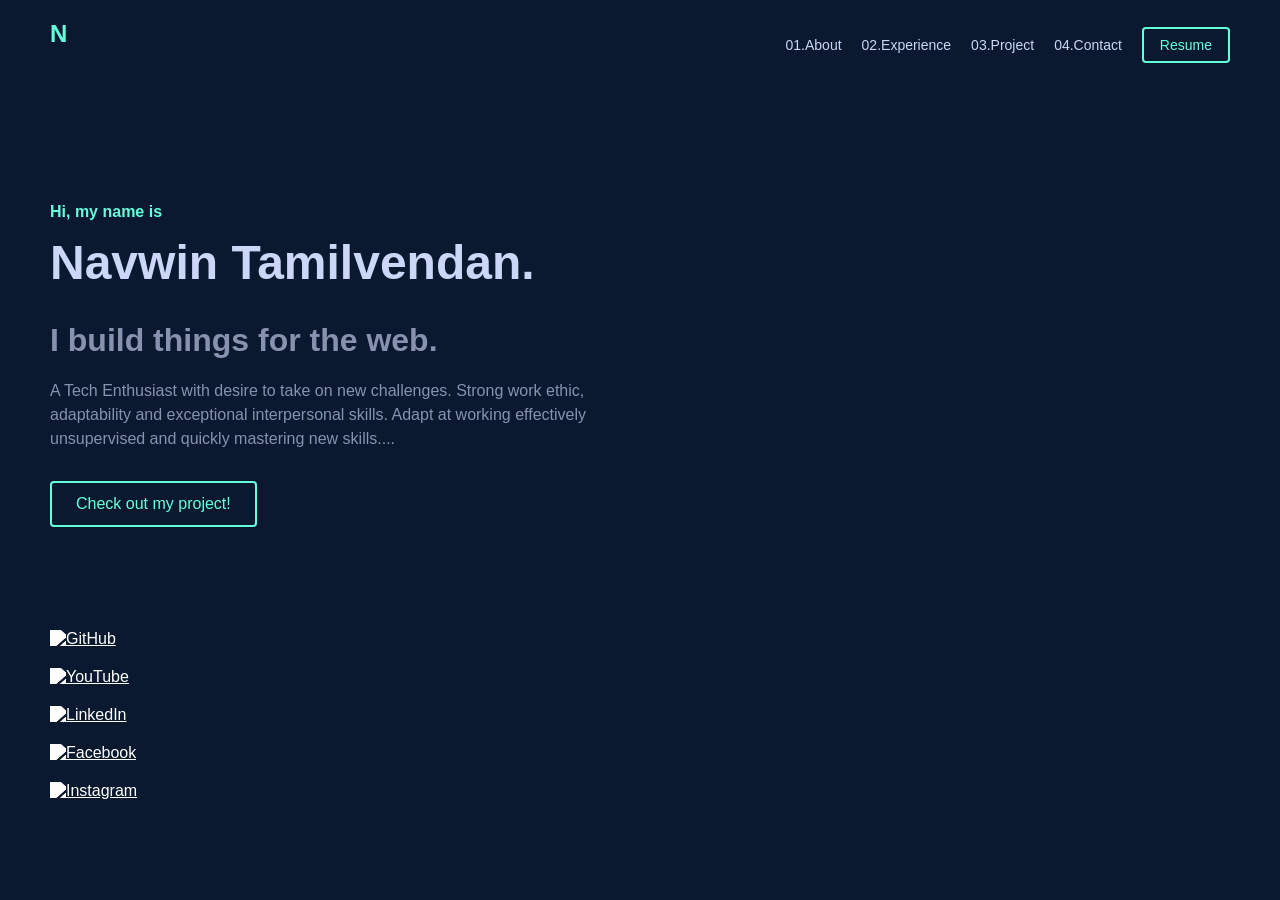
==== index.html @ d555c204 "Update index.html" ====
<!DOCTYPE html>
<html lang="en">
<head>
    <meta charset="UTF-8">
    <meta name="viewport" content="width=device-width, initial-scale=1.0">
    <title>Portfolio</title>
    <link rel="stylesheet" href="styles.css">
</head>
<body>
    <header>
        <div class="logo">N</div>
        <nav>
            <ul>
                <li><a href="#">01.About</a></li>
                <li><a href="#">02.Experience</a></li>
                <li><a href="#">03.Project</a></li>
                <li><a href="#">04.Contact</a></li>
                <li><a href="#" class="resume-btn">Resume</a></li>
            </ul>
        </nav>
    </header>
    <main>
        <div class="intro">
            <h2>Hi, my name is</h2>
            <h1>Navwin Tamilvendan.</h1>
            <h3>I build things for the web.</h3>
            <p>A Tech Enthusiast with desire to take on new challenges. Strong work ethic, adaptability and exceptional interpersonal skills. Adapt at
                working effectively unsupervised and quickly mastering new skills....</p>
            <a href="#" class="btn">Check out my project!</a>
        </div>
        <div class="social-icons">
            <a href="#"><img src="github-icon.png" alt="GitHub"></a>
            <a href="#"><img src="youtube-icon.png" alt="YouTube"></a>
            <a href="#"><img src="linkedin-icon.png" alt="LinkedIn"></a>
            <a href="#"><img src="facebook-icon.png" alt="Facebook"></a>
            <a href="#"><img src="instagram-icon.png" alt="Instagram"></a>
        </div>
    </main>
</body>
</html>
---- styles.css ----
body {
    margin: 0;
    font-family: 'Arial', sans-serif;
    background-color: #0a192f;
    color: #ccd6f6;
}

header {
    display: flex;
    justify-content: space-between;
    padding: 20px 50px;
    background-color: #0a192f;
}

.logo {
    font-size: 24px;
    font-weight: bold;
    color: #64ffda;
}

nav ul {
    list-style: none;
    display: flex;
    gap: 20px;
}

nav ul li a {
    color: #ccd6f6;
    text-decoration: none;
    font-size: 14px;
    transition: color 0.3s ease;
}

nav ul li a:hover {
    color: #64ffda;
}

.resume-btn {
    padding: 8px 16px;
    border: 2px solid #64ffda;
    color: #64ffda;
    text-decoration: none;
    border-radius: 4px;
    transition: background-color 0.3s ease;
}

.resume-btn:hover {
    background-color: #64ffda;
    color: #0a192f;
}

main {
    padding: 100px 50px;
    max-width: 1200px;
    margin: auto;
}

.intro h2 {
    color: #64ffda;
    font-size: 16px;
}

.intro h1 {
    font-size: 48px;
    margin: 10px 0;
}

.intro h3 {
    font-size: 32px;
    margin-bottom: 20px;
    color: #8892b0;
}

.intro p {
    max-width: 600px;
    margin-bottom: 30px;
    line-height: 1.5;
    color: #8892b0;
}

.btn {
    display: inline-block;
    padding: 12px 24px;
    border: 2px solid #64ffda;
    color: #64ffda;
    text-decoration: none;
    border-radius: 4px;
    transition: background-color 0.3s ease;
}

.btn:hover {
    background-color: #64ffda;
    color: #0a192f;
}

.social-icons {
    position: fixed;
    left: 50px;
    bottom: 100px;
    display: flex;
    flex-direction: column;
    gap: 20px;
}

.social-icons a img {
    width: 24px;
    filter: brightness(0) invert(1);
    transition: filter 0.3s ease;
}

.social-icons a img:hover {
    filter: brightness(0) invert(0.7);
}
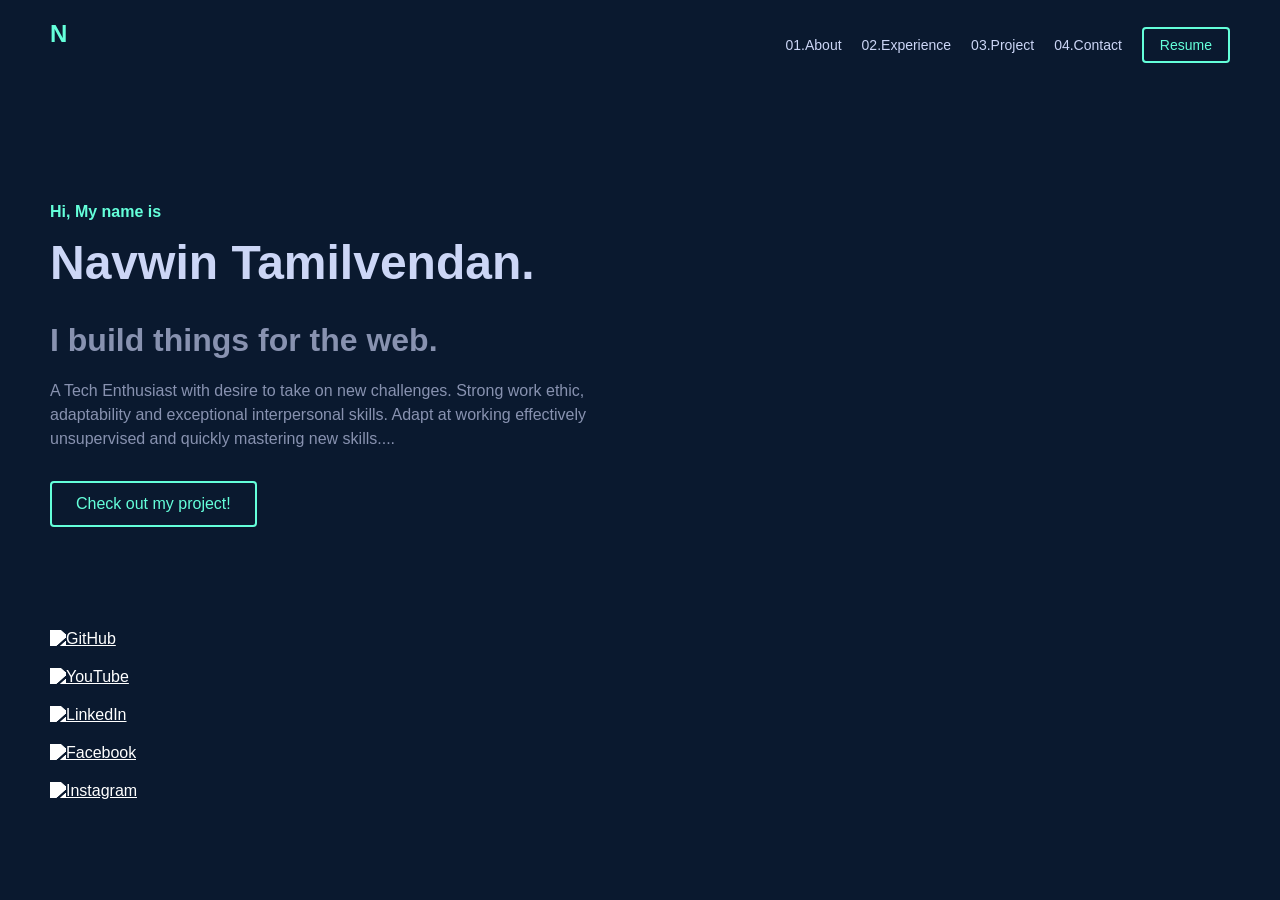
==== commit b0dcdfd0: "Update index.html" ====
--- a/index.html
+++ b/index.html
@@ -21,7 +21,7 @@
     </header>
     <main>
         <div class="intro">
-            <h2>Hi, my name is</h2>
+            <h2>Hi, My name is</h2>
             <h1>Navwin Tamilvendan.</h1>
             <h3>I build things for the web.</h3>
             <p>A Tech Enthusiast with desire to take on new challenges. Strong work ethic, adaptability and exceptional interpersonal skills. Adapt at
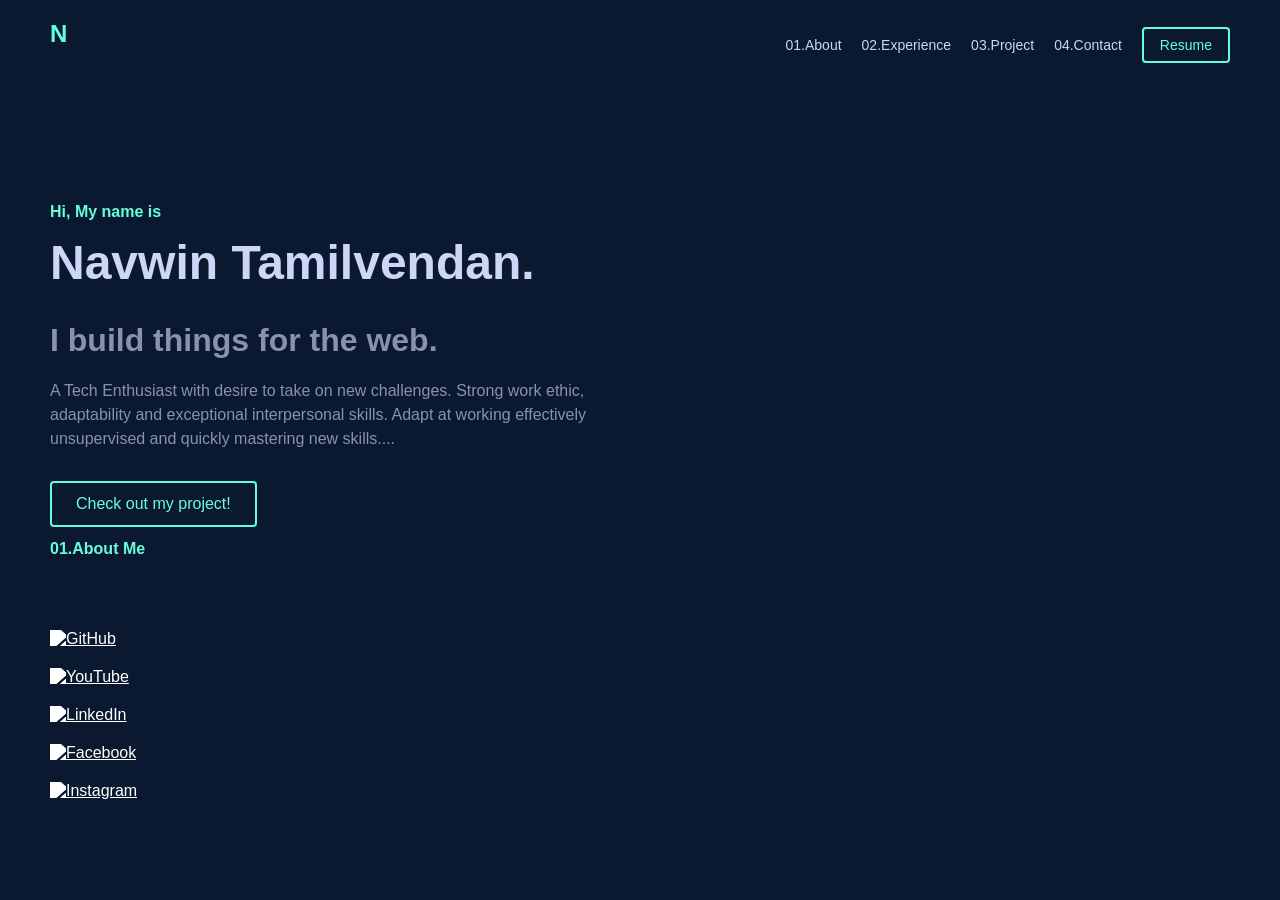
==== commit 96307846: "Update index.html" ====
--- a/index.html
+++ b/index.html
@@ -27,6 +27,7 @@
             <p>A Tech Enthusiast with desire to take on new challenges. Strong work ethic, adaptability and exceptional interpersonal skills. Adapt at
                 working effectively unsupervised and quickly mastering new skills....</p>
             <a href="#" class="btn">Check out my project!</a>
+            <h2 class="font-titleFont text-2xl font-semibold flex items-center"><span class="text-base md:text-lg text-textGreen mr-2">01<!-- -->.</span>About Me<span class="hidden md:inline-flex md:w-60 lgl:w-72 h-[.5px] bg-gray-700 ml-6"></span></h2>
         </div>
         <div class="social-icons">
             <a href="#"><img src="github-icon.png" alt="GitHub"></a>
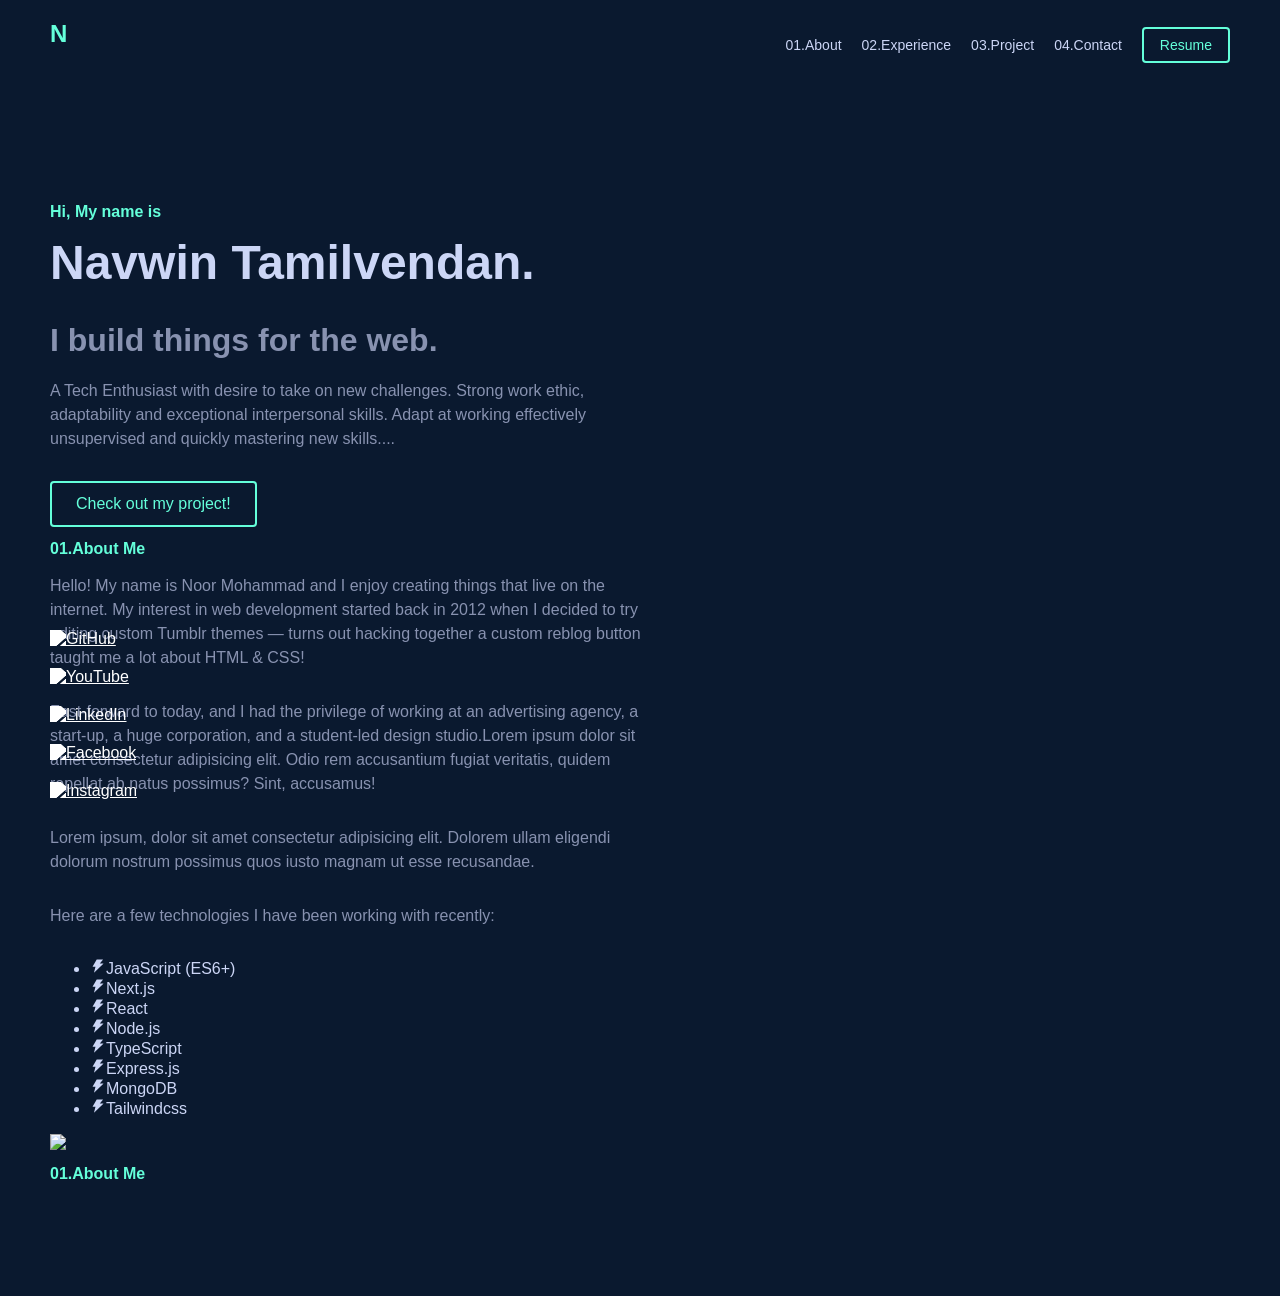
==== commit 66fb31f4: "Update index.html" ====
--- a/index.html
+++ b/index.html
@@ -27,6 +27,7 @@
             <p>A Tech Enthusiast with desire to take on new challenges. Strong work ethic, adaptability and exceptional interpersonal skills. Adapt at
                 working effectively unsupervised and quickly mastering new skills....</p>
             <a href="#" class="btn">Check out my project!</a>
+            <section id="about" class="max-w-containerSmall mx-auto py-10 lgl:py-32 flex flex-col gap-8"><h2 class="font-titleFont text-2xl font-semibold flex items-center"><span class="text-base md:text-lg text-textGreen mr-2">01<!-- -->.</span>About Me<span class="hidden md:inline-flex md:w-60 lgl:w-72 h-[.5px] bg-gray-700 ml-6"></span></h2><div class="flex flex-col lgl:flex-row gap-16"><div class="w-full lgl:w-2/3 text-base text-textDark font-medium flex flex-col gap-4"><p>Hello! My name is Noor Mohammad and I enjoy creating things that live on the internet. My interest in web development started back in 2012 when I decided to try editing custom Tumblr themes — turns out hacking together a custom reblog button taught me a lot about HTML &amp; CSS!</p><p>Fast-forward to today, and I had the privilege of working at an advertising agency, a start-up,<!-- --> <span class="text-textGreen">a huge corporation, and a student-led design studio.</span>Lorem ipsum dolor sit amet consectetur adipisicing elit. Odio rem accusantium fugiat veritatis, quidem repellat<!-- --> <span class="text-textGreen">ab natus possimus? Sint, accusamus!</span></p><p>Lorem ipsum, dolor sit amet consectetur adipisicing elit. Dolorem ullam eligendi dolorum nostrum possimus quos iusto magnam ut esse recusandae.</p><p>Here are a few technologies I have been working with recently:</p><ul class="max-w-[450px] text-sm font-titleFont grid grid-cols-2 gap-2 mt-6"><li class="flex items-center gap-2"><span class="text-textGreen"><svg stroke="currentColor" fill="currentColor" stroke-width="0" viewBox="0 0 1024 1024" height="1em" width="1em" xmlns="http://www.w3.org/2000/svg"><path d="M848 359.3H627.7L825.8 109c4.1-5.3.4-13-6.3-13H436c-2.8 0-5.5 1.5-6.9 4L170 547.5c-3.1 5.3.7 12 6.9 12h174.4l-89.4 357.6c-1.9 7.8 7.5 13.3 13.3 7.7L853.5 373c5.2-4.9 1.7-13.7-5.5-13.7z"></path></svg></span>JavaScript (ES6+)</li><li class="flex items-center gap-2"><span class="text-textGreen"><svg stroke="currentColor" fill="currentColor" stroke-width="0" viewBox="0 0 1024 1024" height="1em" width="1em" xmlns="http://www.w3.org/2000/svg"><path d="M848 359.3H627.7L825.8 109c4.1-5.3.4-13-6.3-13H436c-2.8 0-5.5 1.5-6.9 4L170 547.5c-3.1 5.3.7 12 6.9 12h174.4l-89.4 357.6c-1.9 7.8 7.5 13.3 13.3 7.7L853.5 373c5.2-4.9 1.7-13.7-5.5-13.7z"></path></svg></span>Next.js</li><li class="flex items-center gap-2"><span class="text-textGreen"><svg stroke="currentColor" fill="currentColor" stroke-width="0" viewBox="0 0 1024 1024" height="1em" width="1em" xmlns="http://www.w3.org/2000/svg"><path d="M848 359.3H627.7L825.8 109c4.1-5.3.4-13-6.3-13H436c-2.8 0-5.5 1.5-6.9 4L170 547.5c-3.1 5.3.7 12 6.9 12h174.4l-89.4 357.6c-1.9 7.8 7.5 13.3 13.3 7.7L853.5 373c5.2-4.9 1.7-13.7-5.5-13.7z"></path></svg></span>React</li><li class="flex items-center gap-2"><span class="text-textGreen"><svg stroke="currentColor" fill="currentColor" stroke-width="0" viewBox="0 0 1024 1024" height="1em" width="1em" xmlns="http://www.w3.org/2000/svg"><path d="M848 359.3H627.7L825.8 109c4.1-5.3.4-13-6.3-13H436c-2.8 0-5.5 1.5-6.9 4L170 547.5c-3.1 5.3.7 12 6.9 12h174.4l-89.4 357.6c-1.9 7.8 7.5 13.3 13.3 7.7L853.5 373c5.2-4.9 1.7-13.7-5.5-13.7z"></path></svg></span>Node.js</li><li class="flex items-center gap-2"><span class="text-textGreen"><svg stroke="currentColor" fill="currentColor" stroke-width="0" viewBox="0 0 1024 1024" height="1em" width="1em" xmlns="http://www.w3.org/2000/svg"><path d="M848 359.3H627.7L825.8 109c4.1-5.3.4-13-6.3-13H436c-2.8 0-5.5 1.5-6.9 4L170 547.5c-3.1 5.3.7 12 6.9 12h174.4l-89.4 357.6c-1.9 7.8 7.5 13.3 13.3 7.7L853.5 373c5.2-4.9 1.7-13.7-5.5-13.7z"></path></svg></span>TypeScript</li><li class="flex items-center gap-2"><span class="text-textGreen"><svg stroke="currentColor" fill="currentColor" stroke-width="0" viewBox="0 0 1024 1024" height="1em" width="1em" xmlns="http://www.w3.org/2000/svg"><path d="M848 359.3H627.7L825.8 109c4.1-5.3.4-13-6.3-13H436c-2.8 0-5.5 1.5-6.9 4L170 547.5c-3.1 5.3.7 12 6.9 12h174.4l-89.4 357.6c-1.9 7.8 7.5 13.3 13.3 7.7L853.5 373c5.2-4.9 1.7-13.7-5.5-13.7z"></path></svg></span>Express.js</li><li class="flex items-center gap-2"><span class="text-textGreen"><svg stroke="currentColor" fill="currentColor" stroke-width="0" viewBox="0 0 1024 1024" height="1em" width="1em" xmlns="http://www.w3.org/2000/svg"><path d="M848 359.3H627.7L825.8 109c4.1-5.3.4-13-6.3-13H436c-2.8 0-5.5 1.5-6.9 4L170 547.5c-3.1 5.3.7 12 6.9 12h174.4l-89.4 357.6c-1.9 7.8 7.5 13.3 13.3 7.7L853.5 373c5.2-4.9 1.7-13.7-5.5-13.7z"></path></svg></span>MongoDB</li><li class="flex items-center gap-2"><span class="text-textGreen"><svg stroke="currentColor" fill="currentColor" stroke-width="0" viewBox="0 0 1024 1024" height="1em" width="1em" xmlns="http://www.w3.org/2000/svg"><path d="M848 359.3H627.7L825.8 109c4.1-5.3.4-13-6.3-13H436c-2.8 0-5.5 1.5-6.9 4L170 547.5c-3.1 5.3.7 12 6.9 12h174.4l-89.4 357.6c-1.9 7.8 7.5 13.3 13.3 7.7L853.5 373c5.2-4.9 1.7-13.7-5.5-13.7z"></path></svg></span>Tailwindcss</li></ul></div><div class="w-full lgl:w-1/3 h-80 relative group"><div class="absolute w-full h-80 -left-6 -top-6 rounded-lg "><div class="w-full h-full relative z-20 flex pl-6 lgl:pl-0"><img alt="profileImg" loading="lazy" width="380" height="385" decoding="async" data-nimg="1" class="rounded-lg h-full object-cover" style="color:transparent" srcset="/_next/image?url=%2F_next%2Fstatic%2Fmedia%2Fprofile.f7947c3f.png&amp;w=384&amp;q=75 1x, /_next/image?url=%2F_next%2Fstatic%2Fmedia%2Fprofile.f7947c3f.png&amp;w=828&amp;q=75 2x" src="/_next/image?url=%2F_next%2Fstatic%2Fmedia%2Fprofile.f7947c3f.png&amp;w=828&amp;q=75"><div class="hidden lgl:inline-block absolute w-full h-80 bg-textGreen/20 rounded-md top-0 left-0 group-hover:bg-transparent duration-300"></div></div></div><div class="hidden lgl:inline-flex w-full h-80 border-2 border-textGreen rounded-md group-hover:-translate-x-2 group-hover:-translate-y-2 transition-transform duration-300"></div></div></div></section>
             <h2 class="font-titleFont text-2xl font-semibold flex items-center"><span class="text-base md:text-lg text-textGreen mr-2">01<!-- -->.</span>About Me<span class="hidden md:inline-flex md:w-60 lgl:w-72 h-[.5px] bg-gray-700 ml-6"></span></h2>
         </div>
         <div class="social-icons">
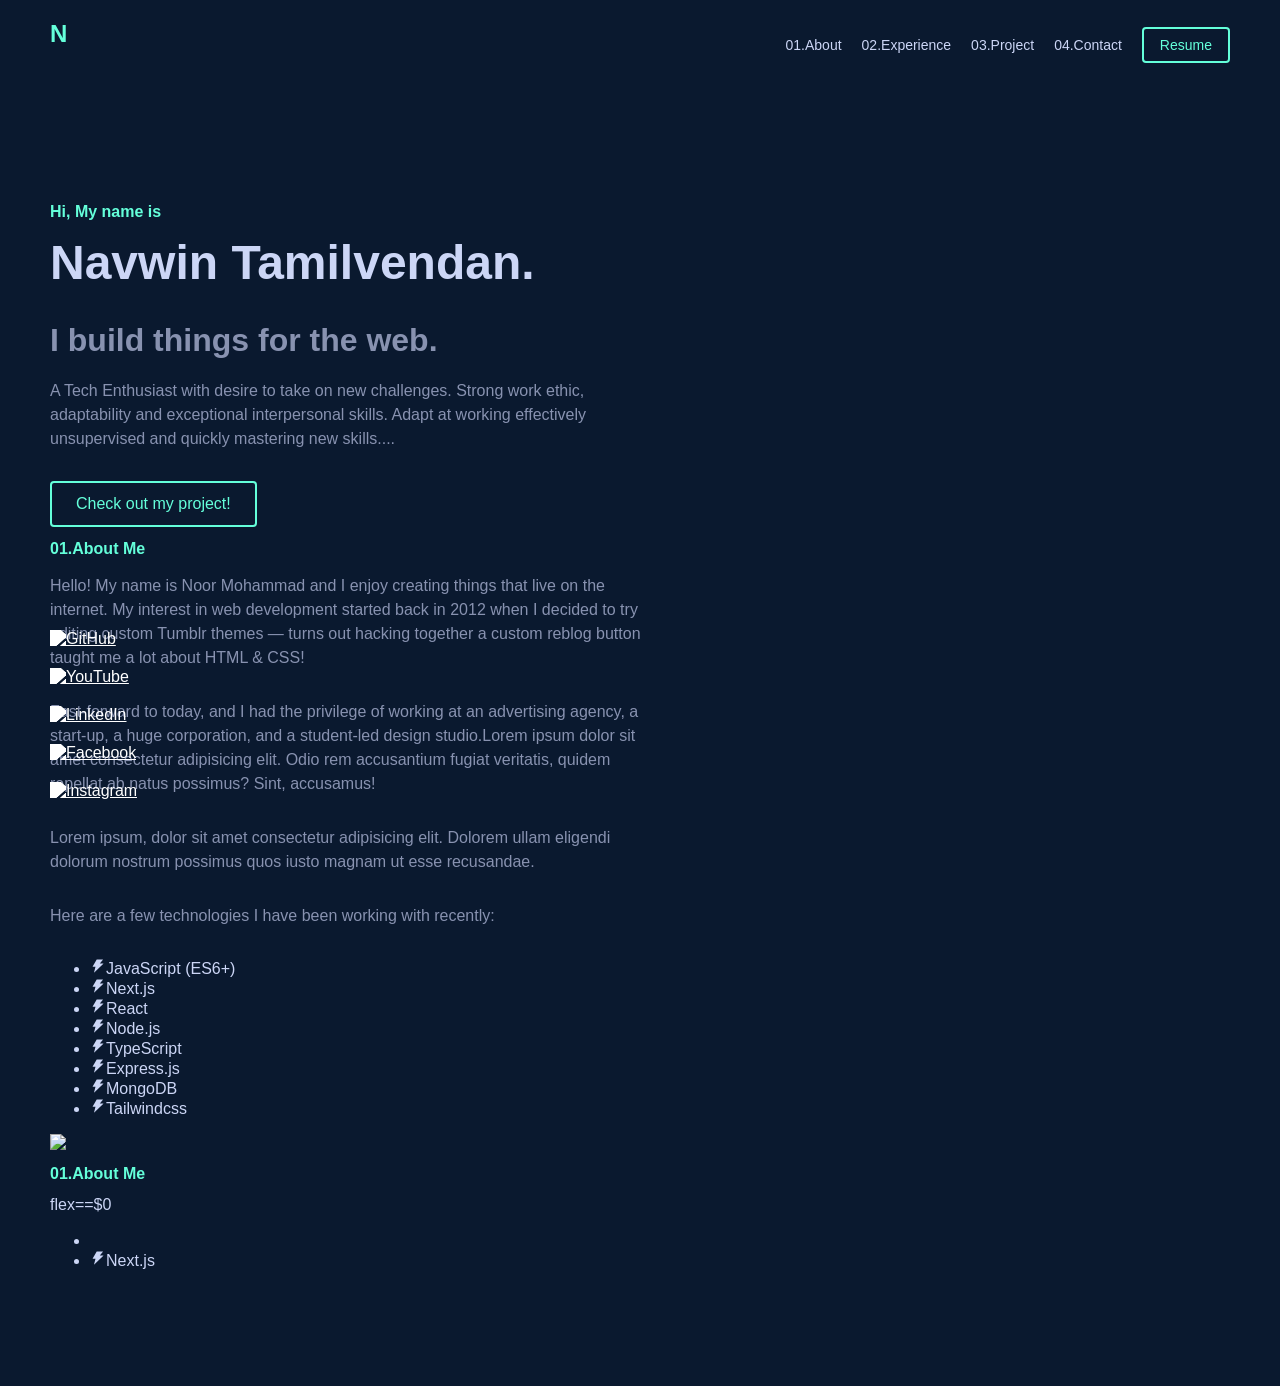
==== commit 326005df: "Update index.html" ====
--- a/index.html
+++ b/index.html
@@ -28,7 +28,21 @@
                 working effectively unsupervised and quickly mastering new skills....</p>
             <a href="#" class="btn">Check out my project!</a>
             <section id="about" class="max-w-containerSmall mx-auto py-10 lgl:py-32 flex flex-col gap-8"><h2 class="font-titleFont text-2xl font-semibold flex items-center"><span class="text-base md:text-lg text-textGreen mr-2">01<!-- -->.</span>About Me<span class="hidden md:inline-flex md:w-60 lgl:w-72 h-[.5px] bg-gray-700 ml-6"></span></h2><div class="flex flex-col lgl:flex-row gap-16"><div class="w-full lgl:w-2/3 text-base text-textDark font-medium flex flex-col gap-4"><p>Hello! My name is Noor Mohammad and I enjoy creating things that live on the internet. My interest in web development started back in 2012 when I decided to try editing custom Tumblr themes — turns out hacking together a custom reblog button taught me a lot about HTML &amp; CSS!</p><p>Fast-forward to today, and I had the privilege of working at an advertising agency, a start-up,<!-- --> <span class="text-textGreen">a huge corporation, and a student-led design studio.</span>Lorem ipsum dolor sit amet consectetur adipisicing elit. Odio rem accusantium fugiat veritatis, quidem repellat<!-- --> <span class="text-textGreen">ab natus possimus? Sint, accusamus!</span></p><p>Lorem ipsum, dolor sit amet consectetur adipisicing elit. Dolorem ullam eligendi dolorum nostrum possimus quos iusto magnam ut esse recusandae.</p><p>Here are a few technologies I have been working with recently:</p><ul class="max-w-[450px] text-sm font-titleFont grid grid-cols-2 gap-2 mt-6"><li class="flex items-center gap-2"><span class="text-textGreen"><svg stroke="currentColor" fill="currentColor" stroke-width="0" viewBox="0 0 1024 1024" height="1em" width="1em" xmlns="http://www.w3.org/2000/svg"><path d="M848 359.3H627.7L825.8 109c4.1-5.3.4-13-6.3-13H436c-2.8 0-5.5 1.5-6.9 4L170 547.5c-3.1 5.3.7 12 6.9 12h174.4l-89.4 357.6c-1.9 7.8 7.5 13.3 13.3 7.7L853.5 373c5.2-4.9 1.7-13.7-5.5-13.7z"></path></svg></span>JavaScript (ES6+)</li><li class="flex items-center gap-2"><span class="text-textGreen"><svg stroke="currentColor" fill="currentColor" stroke-width="0" viewBox="0 0 1024 1024" height="1em" width="1em" xmlns="http://www.w3.org/2000/svg"><path d="M848 359.3H627.7L825.8 109c4.1-5.3.4-13-6.3-13H436c-2.8 0-5.5 1.5-6.9 4L170 547.5c-3.1 5.3.7 12 6.9 12h174.4l-89.4 357.6c-1.9 7.8 7.5 13.3 13.3 7.7L853.5 373c5.2-4.9 1.7-13.7-5.5-13.7z"></path></svg></span>Next.js</li><li class="flex items-center gap-2"><span class="text-textGreen"><svg stroke="currentColor" fill="currentColor" stroke-width="0" viewBox="0 0 1024 1024" height="1em" width="1em" xmlns="http://www.w3.org/2000/svg"><path d="M848 359.3H627.7L825.8 109c4.1-5.3.4-13-6.3-13H436c-2.8 0-5.5 1.5-6.9 4L170 547.5c-3.1 5.3.7 12 6.9 12h174.4l-89.4 357.6c-1.9 7.8 7.5 13.3 13.3 7.7L853.5 373c5.2-4.9 1.7-13.7-5.5-13.7z"></path></svg></span>React</li><li class="flex items-center gap-2"><span class="text-textGreen"><svg stroke="currentColor" fill="currentColor" stroke-width="0" viewBox="0 0 1024 1024" height="1em" width="1em" xmlns="http://www.w3.org/2000/svg"><path d="M848 359.3H627.7L825.8 109c4.1-5.3.4-13-6.3-13H436c-2.8 0-5.5 1.5-6.9 4L170 547.5c-3.1 5.3.7 12 6.9 12h174.4l-89.4 357.6c-1.9 7.8 7.5 13.3 13.3 7.7L853.5 373c5.2-4.9 1.7-13.7-5.5-13.7z"></path></svg></span>Node.js</li><li class="flex items-center gap-2"><span class="text-textGreen"><svg stroke="currentColor" fill="currentColor" stroke-width="0" viewBox="0 0 1024 1024" height="1em" width="1em" xmlns="http://www.w3.org/2000/svg"><path d="M848 359.3H627.7L825.8 109c4.1-5.3.4-13-6.3-13H436c-2.8 0-5.5 1.5-6.9 4L170 547.5c-3.1 5.3.7 12 6.9 12h174.4l-89.4 357.6c-1.9 7.8 7.5 13.3 13.3 7.7L853.5 373c5.2-4.9 1.7-13.7-5.5-13.7z"></path></svg></span>TypeScript</li><li class="flex items-center gap-2"><span class="text-textGreen"><svg stroke="currentColor" fill="currentColor" stroke-width="0" viewBox="0 0 1024 1024" height="1em" width="1em" xmlns="http://www.w3.org/2000/svg"><path d="M848 359.3H627.7L825.8 109c4.1-5.3.4-13-6.3-13H436c-2.8 0-5.5 1.5-6.9 4L170 547.5c-3.1 5.3.7 12 6.9 12h174.4l-89.4 357.6c-1.9 7.8 7.5 13.3 13.3 7.7L853.5 373c5.2-4.9 1.7-13.7-5.5-13.7z"></path></svg></span>Express.js</li><li class="flex items-center gap-2"><span class="text-textGreen"><svg stroke="currentColor" fill="currentColor" stroke-width="0" viewBox="0 0 1024 1024" height="1em" width="1em" xmlns="http://www.w3.org/2000/svg"><path d="M848 359.3H627.7L825.8 109c4.1-5.3.4-13-6.3-13H436c-2.8 0-5.5 1.5-6.9 4L170 547.5c-3.1 5.3.7 12 6.9 12h174.4l-89.4 357.6c-1.9 7.8 7.5 13.3 13.3 7.7L853.5 373c5.2-4.9 1.7-13.7-5.5-13.7z"></path></svg></span>MongoDB</li><li class="flex items-center gap-2"><span class="text-textGreen"><svg stroke="currentColor" fill="currentColor" stroke-width="0" viewBox="0 0 1024 1024" height="1em" width="1em" xmlns="http://www.w3.org/2000/svg"><path d="M848 359.3H627.7L825.8 109c4.1-5.3.4-13-6.3-13H436c-2.8 0-5.5 1.5-6.9 4L170 547.5c-3.1 5.3.7 12 6.9 12h174.4l-89.4 357.6c-1.9 7.8 7.5 13.3 13.3 7.7L853.5 373c5.2-4.9 1.7-13.7-5.5-13.7z"></path></svg></span>Tailwindcss</li></ul></div><div class="w-full lgl:w-1/3 h-80 relative group"><div class="absolute w-full h-80 -left-6 -top-6 rounded-lg "><div class="w-full h-full relative z-20 flex pl-6 lgl:pl-0"><img alt="profileImg" loading="lazy" width="380" height="385" decoding="async" data-nimg="1" class="rounded-lg h-full object-cover" style="color:transparent" srcset="/_next/image?url=%2F_next%2Fstatic%2Fmedia%2Fprofile.f7947c3f.png&amp;w=384&amp;q=75 1x, /_next/image?url=%2F_next%2Fstatic%2Fmedia%2Fprofile.f7947c3f.png&amp;w=828&amp;q=75 2x" src="/_next/image?url=%2F_next%2Fstatic%2Fmedia%2Fprofile.f7947c3f.png&amp;w=828&amp;q=75"><div class="hidden lgl:inline-block absolute w-full h-80 bg-textGreen/20 rounded-md top-0 left-0 group-hover:bg-transparent duration-300"></div></div></div><div class="hidden lgl:inline-flex w-full h-80 border-2 border-textGreen rounded-md group-hover:-translate-x-2 group-hover:-translate-y-2 transition-transform duration-300"></div></div></div></section>
-            <h2 class="font-titleFont text-2xl font-semibold flex items-center"><span class="text-base md:text-lg text-textGreen mr-2">01<!-- -->.</span>About Me<span class="hidden md:inline-flex md:w-60 lgl:w-72 h-[.5px] bg-gray-700 ml-6"></span></h2>
+            <h2 class="font-titleFont text-2xl font-semibold flex items-center"><span class="text-base md:text-lg text-textGreen mr-2">01<!-- -->.</span>About Me<span class="hidden md:inline-flex md:w-60 lgl:w-72 h-[.5px] bg-gray-700 ml-6"></span></h2>flex==$0
+
+            <ul class="max-w-[450px] text-sm font-titleFont grid grid-cols-2 gap-2 mt-6">
+                <li class="flex items-center gap-2">
+                    <span class="text-textGreen">
+                        <svg stroke="currentColor" fill="currentColor" stroke-width="0" viewBox="0 0 1024 1024" height="1em" width="1em"
+
+                            <li class="flex items-center gap-2">
+                               <span class="text-textGreen">
+                                <svg stroke="currentColor" fill="currentColor" stroke-width="0" viewBox="0 0 1024 1024" height="1em" width="1em" </span></li>
+                            <li class="flex items-center gap-2">
+                                <span class="text-textGreen">
+                                <svg stroke="currentColor" fill="currentColor" stroke-width="0" viewBox="0 0 1024 1024" height="1em" width="1em" xmlns="http://www.w3.org/2000/svg">
+                                <path d="M848 359.3H627.7L825.8 109c4.1-5.3.4-13-6.3-13H436c-2.8 0-5.5 1.5-6.9 4L170 547.5c-3.1 5.3.7 12 6.9 12h174.4l-89.4 357.6c-1.9 7.8 7.5 13.3 13.3 7.7L853.5 373c5.2-4.9 1.7-13.7-5.5-13.7z"></path></svg></span>Next.js</li>
+                                                            
         </div>
         <div class="social-icons">
             <a href="#"><img src="github-icon.png" alt="GitHub"></a>
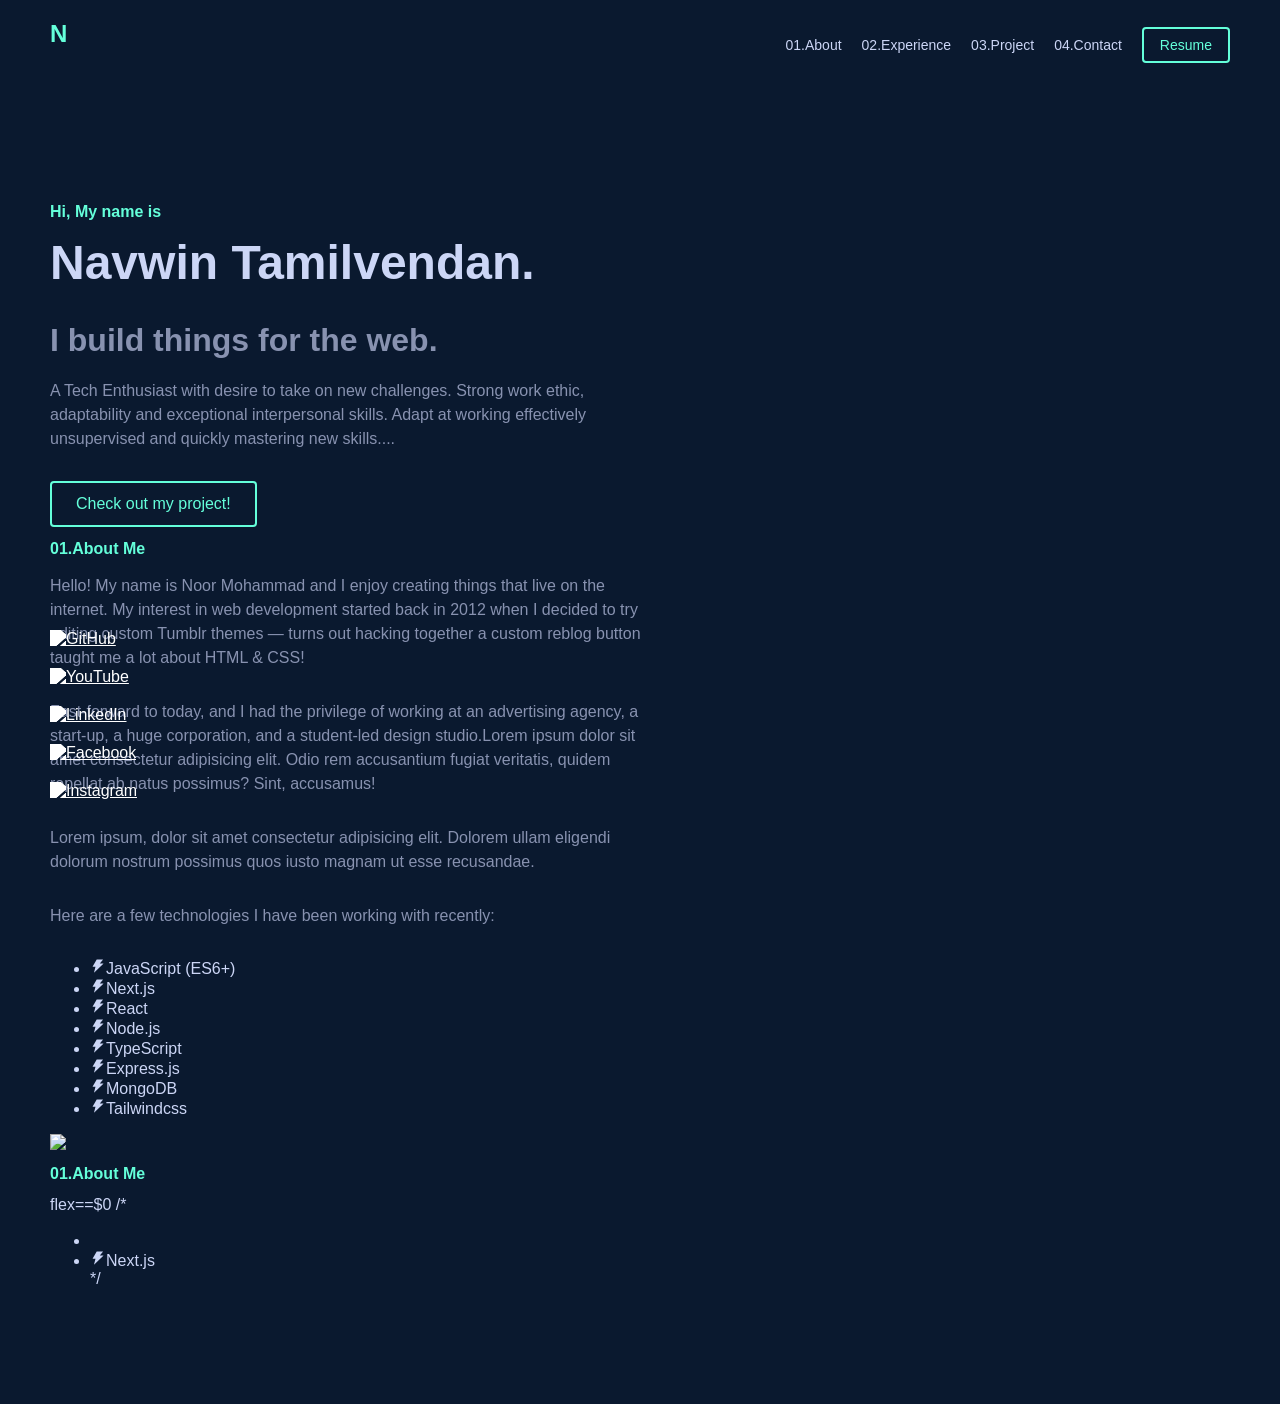
==== commit 6aa048c0: "Update index.html" ====
--- a/index.html
+++ b/index.html
@@ -29,7 +29,7 @@
             <a href="#" class="btn">Check out my project!</a>
             <section id="about" class="max-w-containerSmall mx-auto py-10 lgl:py-32 flex flex-col gap-8"><h2 class="font-titleFont text-2xl font-semibold flex items-center"><span class="text-base md:text-lg text-textGreen mr-2">01<!-- -->.</span>About Me<span class="hidden md:inline-flex md:w-60 lgl:w-72 h-[.5px] bg-gray-700 ml-6"></span></h2><div class="flex flex-col lgl:flex-row gap-16"><div class="w-full lgl:w-2/3 text-base text-textDark font-medium flex flex-col gap-4"><p>Hello! My name is Noor Mohammad and I enjoy creating things that live on the internet. My interest in web development started back in 2012 when I decided to try editing custom Tumblr themes — turns out hacking together a custom reblog button taught me a lot about HTML &amp; CSS!</p><p>Fast-forward to today, and I had the privilege of working at an advertising agency, a start-up,<!-- --> <span class="text-textGreen">a huge corporation, and a student-led design studio.</span>Lorem ipsum dolor sit amet consectetur adipisicing elit. Odio rem accusantium fugiat veritatis, quidem repellat<!-- --> <span class="text-textGreen">ab natus possimus? Sint, accusamus!</span></p><p>Lorem ipsum, dolor sit amet consectetur adipisicing elit. Dolorem ullam eligendi dolorum nostrum possimus quos iusto magnam ut esse recusandae.</p><p>Here are a few technologies I have been working with recently:</p><ul class="max-w-[450px] text-sm font-titleFont grid grid-cols-2 gap-2 mt-6"><li class="flex items-center gap-2"><span class="text-textGreen"><svg stroke="currentColor" fill="currentColor" stroke-width="0" viewBox="0 0 1024 1024" height="1em" width="1em" xmlns="http://www.w3.org/2000/svg"><path d="M848 359.3H627.7L825.8 109c4.1-5.3.4-13-6.3-13H436c-2.8 0-5.5 1.5-6.9 4L170 547.5c-3.1 5.3.7 12 6.9 12h174.4l-89.4 357.6c-1.9 7.8 7.5 13.3 13.3 7.7L853.5 373c5.2-4.9 1.7-13.7-5.5-13.7z"></path></svg></span>JavaScript (ES6+)</li><li class="flex items-center gap-2"><span class="text-textGreen"><svg stroke="currentColor" fill="currentColor" stroke-width="0" viewBox="0 0 1024 1024" height="1em" width="1em" xmlns="http://www.w3.org/2000/svg"><path d="M848 359.3H627.7L825.8 109c4.1-5.3.4-13-6.3-13H436c-2.8 0-5.5 1.5-6.9 4L170 547.5c-3.1 5.3.7 12 6.9 12h174.4l-89.4 357.6c-1.9 7.8 7.5 13.3 13.3 7.7L853.5 373c5.2-4.9 1.7-13.7-5.5-13.7z"></path></svg></span>Next.js</li><li class="flex items-center gap-2"><span class="text-textGreen"><svg stroke="currentColor" fill="currentColor" stroke-width="0" viewBox="0 0 1024 1024" height="1em" width="1em" xmlns="http://www.w3.org/2000/svg"><path d="M848 359.3H627.7L825.8 109c4.1-5.3.4-13-6.3-13H436c-2.8 0-5.5 1.5-6.9 4L170 547.5c-3.1 5.3.7 12 6.9 12h174.4l-89.4 357.6c-1.9 7.8 7.5 13.3 13.3 7.7L853.5 373c5.2-4.9 1.7-13.7-5.5-13.7z"></path></svg></span>React</li><li class="flex items-center gap-2"><span class="text-textGreen"><svg stroke="currentColor" fill="currentColor" stroke-width="0" viewBox="0 0 1024 1024" height="1em" width="1em" xmlns="http://www.w3.org/2000/svg"><path d="M848 359.3H627.7L825.8 109c4.1-5.3.4-13-6.3-13H436c-2.8 0-5.5 1.5-6.9 4L170 547.5c-3.1 5.3.7 12 6.9 12h174.4l-89.4 357.6c-1.9 7.8 7.5 13.3 13.3 7.7L853.5 373c5.2-4.9 1.7-13.7-5.5-13.7z"></path></svg></span>Node.js</li><li class="flex items-center gap-2"><span class="text-textGreen"><svg stroke="currentColor" fill="currentColor" stroke-width="0" viewBox="0 0 1024 1024" height="1em" width="1em" xmlns="http://www.w3.org/2000/svg"><path d="M848 359.3H627.7L825.8 109c4.1-5.3.4-13-6.3-13H436c-2.8 0-5.5 1.5-6.9 4L170 547.5c-3.1 5.3.7 12 6.9 12h174.4l-89.4 357.6c-1.9 7.8 7.5 13.3 13.3 7.7L853.5 373c5.2-4.9 1.7-13.7-5.5-13.7z"></path></svg></span>TypeScript</li><li class="flex items-center gap-2"><span class="text-textGreen"><svg stroke="currentColor" fill="currentColor" stroke-width="0" viewBox="0 0 1024 1024" height="1em" width="1em" xmlns="http://www.w3.org/2000/svg"><path d="M848 359.3H627.7L825.8 109c4.1-5.3.4-13-6.3-13H436c-2.8 0-5.5 1.5-6.9 4L170 547.5c-3.1 5.3.7 12 6.9 12h174.4l-89.4 357.6c-1.9 7.8 7.5 13.3 13.3 7.7L853.5 373c5.2-4.9 1.7-13.7-5.5-13.7z"></path></svg></span>Express.js</li><li class="flex items-center gap-2"><span class="text-textGreen"><svg stroke="currentColor" fill="currentColor" stroke-width="0" viewBox="0 0 1024 1024" height="1em" width="1em" xmlns="http://www.w3.org/2000/svg"><path d="M848 359.3H627.7L825.8 109c4.1-5.3.4-13-6.3-13H436c-2.8 0-5.5 1.5-6.9 4L170 547.5c-3.1 5.3.7 12 6.9 12h174.4l-89.4 357.6c-1.9 7.8 7.5 13.3 13.3 7.7L853.5 373c5.2-4.9 1.7-13.7-5.5-13.7z"></path></svg></span>MongoDB</li><li class="flex items-center gap-2"><span class="text-textGreen"><svg stroke="currentColor" fill="currentColor" stroke-width="0" viewBox="0 0 1024 1024" height="1em" width="1em" xmlns="http://www.w3.org/2000/svg"><path d="M848 359.3H627.7L825.8 109c4.1-5.3.4-13-6.3-13H436c-2.8 0-5.5 1.5-6.9 4L170 547.5c-3.1 5.3.7 12 6.9 12h174.4l-89.4 357.6c-1.9 7.8 7.5 13.3 13.3 7.7L853.5 373c5.2-4.9 1.7-13.7-5.5-13.7z"></path></svg></span>Tailwindcss</li></ul></div><div class="w-full lgl:w-1/3 h-80 relative group"><div class="absolute w-full h-80 -left-6 -top-6 rounded-lg "><div class="w-full h-full relative z-20 flex pl-6 lgl:pl-0"><img alt="profileImg" loading="lazy" width="380" height="385" decoding="async" data-nimg="1" class="rounded-lg h-full object-cover" style="color:transparent" srcset="/_next/image?url=%2F_next%2Fstatic%2Fmedia%2Fprofile.f7947c3f.png&amp;w=384&amp;q=75 1x, /_next/image?url=%2F_next%2Fstatic%2Fmedia%2Fprofile.f7947c3f.png&amp;w=828&amp;q=75 2x" src="/_next/image?url=%2F_next%2Fstatic%2Fmedia%2Fprofile.f7947c3f.png&amp;w=828&amp;q=75"><div class="hidden lgl:inline-block absolute w-full h-80 bg-textGreen/20 rounded-md top-0 left-0 group-hover:bg-transparent duration-300"></div></div></div><div class="hidden lgl:inline-flex w-full h-80 border-2 border-textGreen rounded-md group-hover:-translate-x-2 group-hover:-translate-y-2 transition-transform duration-300"></div></div></div></section>
             <h2 class="font-titleFont text-2xl font-semibold flex items-center"><span class="text-base md:text-lg text-textGreen mr-2">01<!-- -->.</span>About Me<span class="hidden md:inline-flex md:w-60 lgl:w-72 h-[.5px] bg-gray-700 ml-6"></span></h2>flex==$0
-
+/*
             <ul class="max-w-[450px] text-sm font-titleFont grid grid-cols-2 gap-2 mt-6">
                 <li class="flex items-center gap-2">
                     <span class="text-textGreen">
@@ -42,7 +42,7 @@
                                 <span class="text-textGreen">
                                 <svg stroke="currentColor" fill="currentColor" stroke-width="0" viewBox="0 0 1024 1024" height="1em" width="1em" xmlns="http://www.w3.org/2000/svg">
                                 <path d="M848 359.3H627.7L825.8 109c4.1-5.3.4-13-6.3-13H436c-2.8 0-5.5 1.5-6.9 4L170 547.5c-3.1 5.3.7 12 6.9 12h174.4l-89.4 357.6c-1.9 7.8 7.5 13.3 13.3 7.7L853.5 373c5.2-4.9 1.7-13.7-5.5-13.7z"></path></svg></span>Next.js</li>
-                                                            
+                                                            */
         </div>
         <div class="social-icons">
             <a href="#"><img src="github-icon.png" alt="GitHub"></a>
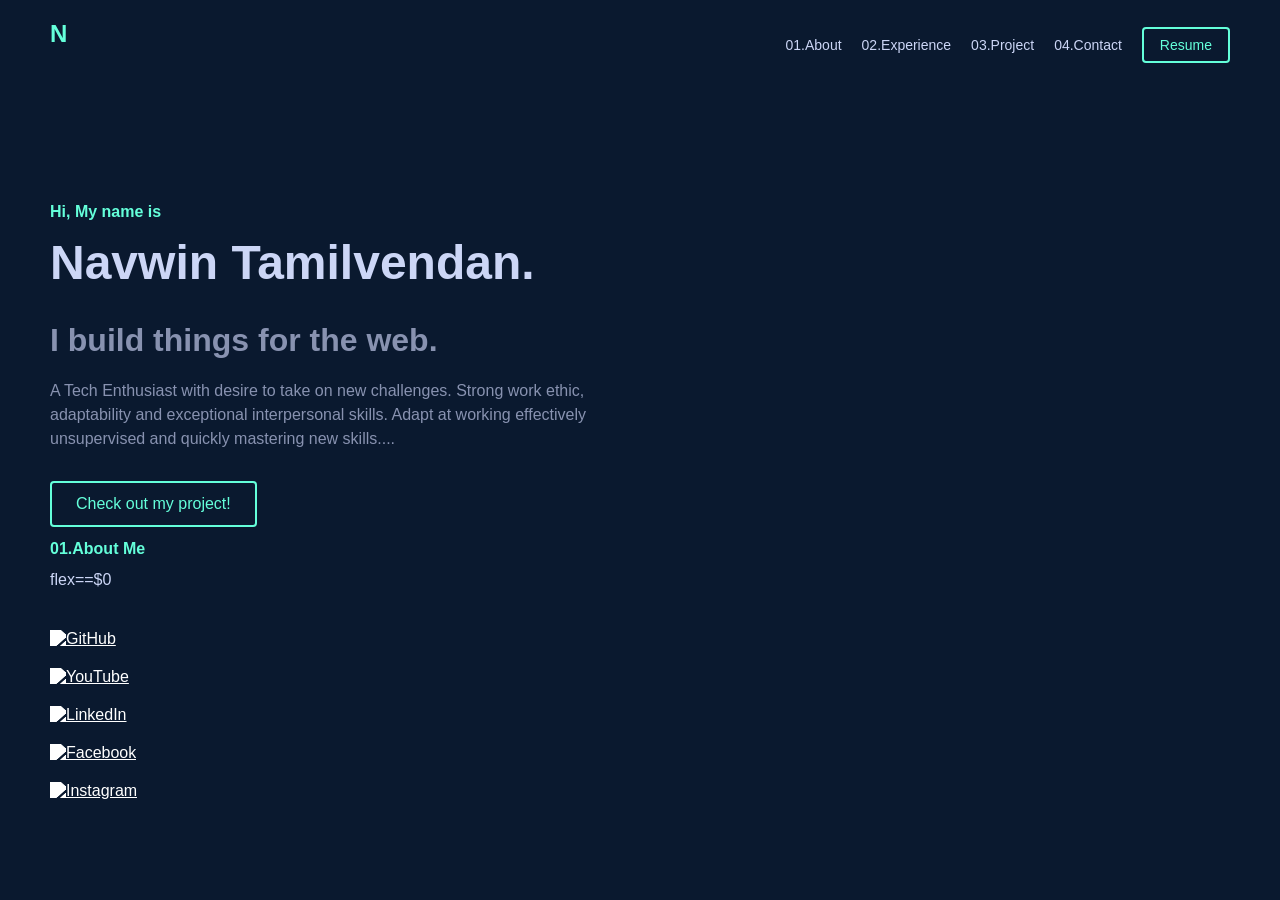
==== commit 73018f76: "Update index.html" ====
--- a/index.html
+++ b/index.html
@@ -27,22 +27,8 @@
             <p>A Tech Enthusiast with desire to take on new challenges. Strong work ethic, adaptability and exceptional interpersonal skills. Adapt at
                 working effectively unsupervised and quickly mastering new skills....</p>
             <a href="#" class="btn">Check out my project!</a>
-            <section id="about" class="max-w-containerSmall mx-auto py-10 lgl:py-32 flex flex-col gap-8"><h2 class="font-titleFont text-2xl font-semibold flex items-center"><span class="text-base md:text-lg text-textGreen mr-2">01<!-- -->.</span>About Me<span class="hidden md:inline-flex md:w-60 lgl:w-72 h-[.5px] bg-gray-700 ml-6"></span></h2><div class="flex flex-col lgl:flex-row gap-16"><div class="w-full lgl:w-2/3 text-base text-textDark font-medium flex flex-col gap-4"><p>Hello! My name is Noor Mohammad and I enjoy creating things that live on the internet. My interest in web development started back in 2012 when I decided to try editing custom Tumblr themes — turns out hacking together a custom reblog button taught me a lot about HTML &amp; CSS!</p><p>Fast-forward to today, and I had the privilege of working at an advertising agency, a start-up,<!-- --> <span class="text-textGreen">a huge corporation, and a student-led design studio.</span>Lorem ipsum dolor sit amet consectetur adipisicing elit. Odio rem accusantium fugiat veritatis, quidem repellat<!-- --> <span class="text-textGreen">ab natus possimus? Sint, accusamus!</span></p><p>Lorem ipsum, dolor sit amet consectetur adipisicing elit. Dolorem ullam eligendi dolorum nostrum possimus quos iusto magnam ut esse recusandae.</p><p>Here are a few technologies I have been working with recently:</p><ul class="max-w-[450px] text-sm font-titleFont grid grid-cols-2 gap-2 mt-6"><li class="flex items-center gap-2"><span class="text-textGreen"><svg stroke="currentColor" fill="currentColor" stroke-width="0" viewBox="0 0 1024 1024" height="1em" width="1em" xmlns="http://www.w3.org/2000/svg"><path d="M848 359.3H627.7L825.8 109c4.1-5.3.4-13-6.3-13H436c-2.8 0-5.5 1.5-6.9 4L170 547.5c-3.1 5.3.7 12 6.9 12h174.4l-89.4 357.6c-1.9 7.8 7.5 13.3 13.3 7.7L853.5 373c5.2-4.9 1.7-13.7-5.5-13.7z"></path></svg></span>JavaScript (ES6+)</li><li class="flex items-center gap-2"><span class="text-textGreen"><svg stroke="currentColor" fill="currentColor" stroke-width="0" viewBox="0 0 1024 1024" height="1em" width="1em" xmlns="http://www.w3.org/2000/svg"><path d="M848 359.3H627.7L825.8 109c4.1-5.3.4-13-6.3-13H436c-2.8 0-5.5 1.5-6.9 4L170 547.5c-3.1 5.3.7 12 6.9 12h174.4l-89.4 357.6c-1.9 7.8 7.5 13.3 13.3 7.7L853.5 373c5.2-4.9 1.7-13.7-5.5-13.7z"></path></svg></span>Next.js</li><li class="flex items-center gap-2"><span class="text-textGreen"><svg stroke="currentColor" fill="currentColor" stroke-width="0" viewBox="0 0 1024 1024" height="1em" width="1em" xmlns="http://www.w3.org/2000/svg"><path d="M848 359.3H627.7L825.8 109c4.1-5.3.4-13-6.3-13H436c-2.8 0-5.5 1.5-6.9 4L170 547.5c-3.1 5.3.7 12 6.9 12h174.4l-89.4 357.6c-1.9 7.8 7.5 13.3 13.3 7.7L853.5 373c5.2-4.9 1.7-13.7-5.5-13.7z"></path></svg></span>React</li><li class="flex items-center gap-2"><span class="text-textGreen"><svg stroke="currentColor" fill="currentColor" stroke-width="0" viewBox="0 0 1024 1024" height="1em" width="1em" xmlns="http://www.w3.org/2000/svg"><path d="M848 359.3H627.7L825.8 109c4.1-5.3.4-13-6.3-13H436c-2.8 0-5.5 1.5-6.9 4L170 547.5c-3.1 5.3.7 12 6.9 12h174.4l-89.4 357.6c-1.9 7.8 7.5 13.3 13.3 7.7L853.5 373c5.2-4.9 1.7-13.7-5.5-13.7z"></path></svg></span>Node.js</li><li class="flex items-center gap-2"><span class="text-textGreen"><svg stroke="currentColor" fill="currentColor" stroke-width="0" viewBox="0 0 1024 1024" height="1em" width="1em" xmlns="http://www.w3.org/2000/svg"><path d="M848 359.3H627.7L825.8 109c4.1-5.3.4-13-6.3-13H436c-2.8 0-5.5 1.5-6.9 4L170 547.5c-3.1 5.3.7 12 6.9 12h174.4l-89.4 357.6c-1.9 7.8 7.5 13.3 13.3 7.7L853.5 373c5.2-4.9 1.7-13.7-5.5-13.7z"></path></svg></span>TypeScript</li><li class="flex items-center gap-2"><span class="text-textGreen"><svg stroke="currentColor" fill="currentColor" stroke-width="0" viewBox="0 0 1024 1024" height="1em" width="1em" xmlns="http://www.w3.org/2000/svg"><path d="M848 359.3H627.7L825.8 109c4.1-5.3.4-13-6.3-13H436c-2.8 0-5.5 1.5-6.9 4L170 547.5c-3.1 5.3.7 12 6.9 12h174.4l-89.4 357.6c-1.9 7.8 7.5 13.3 13.3 7.7L853.5 373c5.2-4.9 1.7-13.7-5.5-13.7z"></path></svg></span>Express.js</li><li class="flex items-center gap-2"><span class="text-textGreen"><svg stroke="currentColor" fill="currentColor" stroke-width="0" viewBox="0 0 1024 1024" height="1em" width="1em" xmlns="http://www.w3.org/2000/svg"><path d="M848 359.3H627.7L825.8 109c4.1-5.3.4-13-6.3-13H436c-2.8 0-5.5 1.5-6.9 4L170 547.5c-3.1 5.3.7 12 6.9 12h174.4l-89.4 357.6c-1.9 7.8 7.5 13.3 13.3 7.7L853.5 373c5.2-4.9 1.7-13.7-5.5-13.7z"></path></svg></span>MongoDB</li><li class="flex items-center gap-2"><span class="text-textGreen"><svg stroke="currentColor" fill="currentColor" stroke-width="0" viewBox="0 0 1024 1024" height="1em" width="1em" xmlns="http://www.w3.org/2000/svg"><path d="M848 359.3H627.7L825.8 109c4.1-5.3.4-13-6.3-13H436c-2.8 0-5.5 1.5-6.9 4L170 547.5c-3.1 5.3.7 12 6.9 12h174.4l-89.4 357.6c-1.9 7.8 7.5 13.3 13.3 7.7L853.5 373c5.2-4.9 1.7-13.7-5.5-13.7z"></path></svg></span>Tailwindcss</li></ul></div><div class="w-full lgl:w-1/3 h-80 relative group"><div class="absolute w-full h-80 -left-6 -top-6 rounded-lg "><div class="w-full h-full relative z-20 flex pl-6 lgl:pl-0"><img alt="profileImg" loading="lazy" width="380" height="385" decoding="async" data-nimg="1" class="rounded-lg h-full object-cover" style="color:transparent" srcset="/_next/image?url=%2F_next%2Fstatic%2Fmedia%2Fprofile.f7947c3f.png&amp;w=384&amp;q=75 1x, /_next/image?url=%2F_next%2Fstatic%2Fmedia%2Fprofile.f7947c3f.png&amp;w=828&amp;q=75 2x" src="/_next/image?url=%2F_next%2Fstatic%2Fmedia%2Fprofile.f7947c3f.png&amp;w=828&amp;q=75"><div class="hidden lgl:inline-block absolute w-full h-80 bg-textGreen/20 rounded-md top-0 left-0 group-hover:bg-transparent duration-300"></div></div></div><div class="hidden lgl:inline-flex w-full h-80 border-2 border-textGreen rounded-md group-hover:-translate-x-2 group-hover:-translate-y-2 transition-transform duration-300"></div></div></div></section>
-            <h2 class="font-titleFont text-2xl font-semibold flex items-center"><span class="text-base md:text-lg text-textGreen mr-2">01<!-- -->.</span>About Me<span class="hidden md:inline-flex md:w-60 lgl:w-72 h-[.5px] bg-gray-700 ml-6"></span></h2>flex==$0
-/*
-            <ul class="max-w-[450px] text-sm font-titleFont grid grid-cols-2 gap-2 mt-6">
-                <li class="flex items-center gap-2">
-                    <span class="text-textGreen">
-                        <svg stroke="currentColor" fill="currentColor" stroke-width="0" viewBox="0 0 1024 1024" height="1em" width="1em"
+               <h2 class="font-titleFont text-2xl font-semibold flex items-center"><span class="text-base md:text-lg text-textGreen mr-2">01<!-- -->.</span>About Me<span class="hidden md:inline-flex md:w-60 lgl:w-72 h-[.5px] bg-gray-700 ml-6"></span></h2>flex==$0
 
-                            <li class="flex items-center gap-2">
-                               <span class="text-textGreen">
-                                <svg stroke="currentColor" fill="currentColor" stroke-width="0" viewBox="0 0 1024 1024" height="1em" width="1em" </span></li>
-                            <li class="flex items-center gap-2">
-                                <span class="text-textGreen">
-                                <svg stroke="currentColor" fill="currentColor" stroke-width="0" viewBox="0 0 1024 1024" height="1em" width="1em" xmlns="http://www.w3.org/2000/svg">
-                                <path d="M848 359.3H627.7L825.8 109c4.1-5.3.4-13-6.3-13H436c-2.8 0-5.5 1.5-6.9 4L170 547.5c-3.1 5.3.7 12 6.9 12h174.4l-89.4 357.6c-1.9 7.8 7.5 13.3 13.3 7.7L853.5 373c5.2-4.9 1.7-13.7-5.5-13.7z"></path></svg></span>Next.js</li>
-                                                            */
         </div>
         <div class="social-icons">
             <a href="#"><img src="github-icon.png" alt="GitHub"></a>
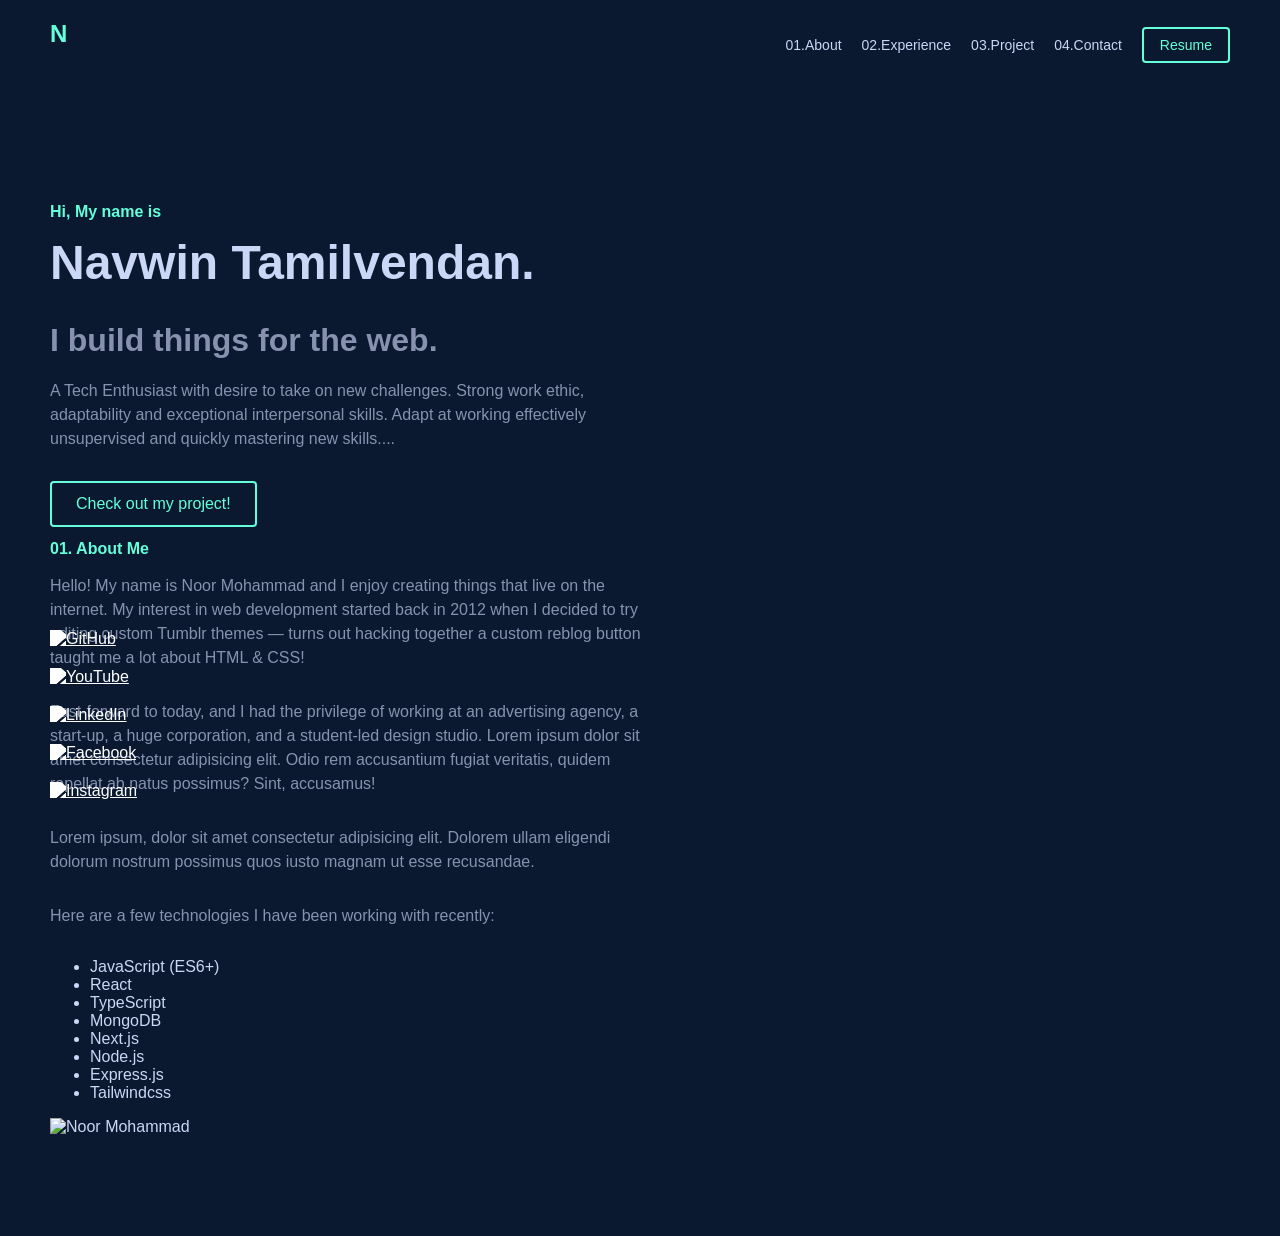
==== commit df540e9c: "Update index.html" ====
--- a/index.html
+++ b/index.html
@@ -27,7 +27,28 @@
             <p>A Tech Enthusiast with desire to take on new challenges. Strong work ethic, adaptability and exceptional interpersonal skills. Adapt at
                 working effectively unsupervised and quickly mastering new skills....</p>
             <a href="#" class="btn">Check out my project!</a>
-               <h2 class="font-titleFont text-2xl font-semibold flex items-center"><span class="text-base md:text-lg text-textGreen mr-2">01<!-- -->.</span>About Me<span class="hidden md:inline-flex md:w-60 lgl:w-72 h-[.5px] bg-gray-700 ml-6"></span></h2>flex==$0
+              <section id="about">
+    <div class="about-container">
+        <h2>01. About Me</h2>
+        <p>Hello! My name is Noor Mohammad and I enjoy creating things that live on the internet. My interest in web development started back in 2012 when I decided to try editing custom Tumblr themes — turns out hacking together a custom reblog button taught me a lot about HTML & CSS!</p>
+        <p>Fast-forward to today, and I had the privilege of working at an advertising agency, a start-up, a huge corporation, and a student-led design studio. Lorem ipsum dolor sit amet consectetur adipisicing elit. Odio rem accusantium fugiat veritatis, quidem repellat ab natus possimus? Sint, accusamus!</p>
+        <p>Lorem ipsum, dolor sit amet consectetur adipisicing elit. Dolorem ullam eligendi dolorum nostrum possimus quos iusto magnam ut esse recusandae.</p>
+        <p>Here are a few technologies I have been working with recently:</p>
+        <ul class="tech-list">
+            <li>JavaScript (ES6+)</li>
+            <li>React</li>
+            <li>TypeScript</li>
+            <li>MongoDB</li>
+            <li>Next.js</li>
+            <li>Node.js</li>
+            <li>Express.js</li>
+            <li>Tailwindcss</li>
+        </ul>
+    </div>
+    <div class="about-image">
+        <img src="your-image.jpg" alt="Noor Mohammad">
+    </div>
+</section>
 
         </div>
         <div class="social-icons">
